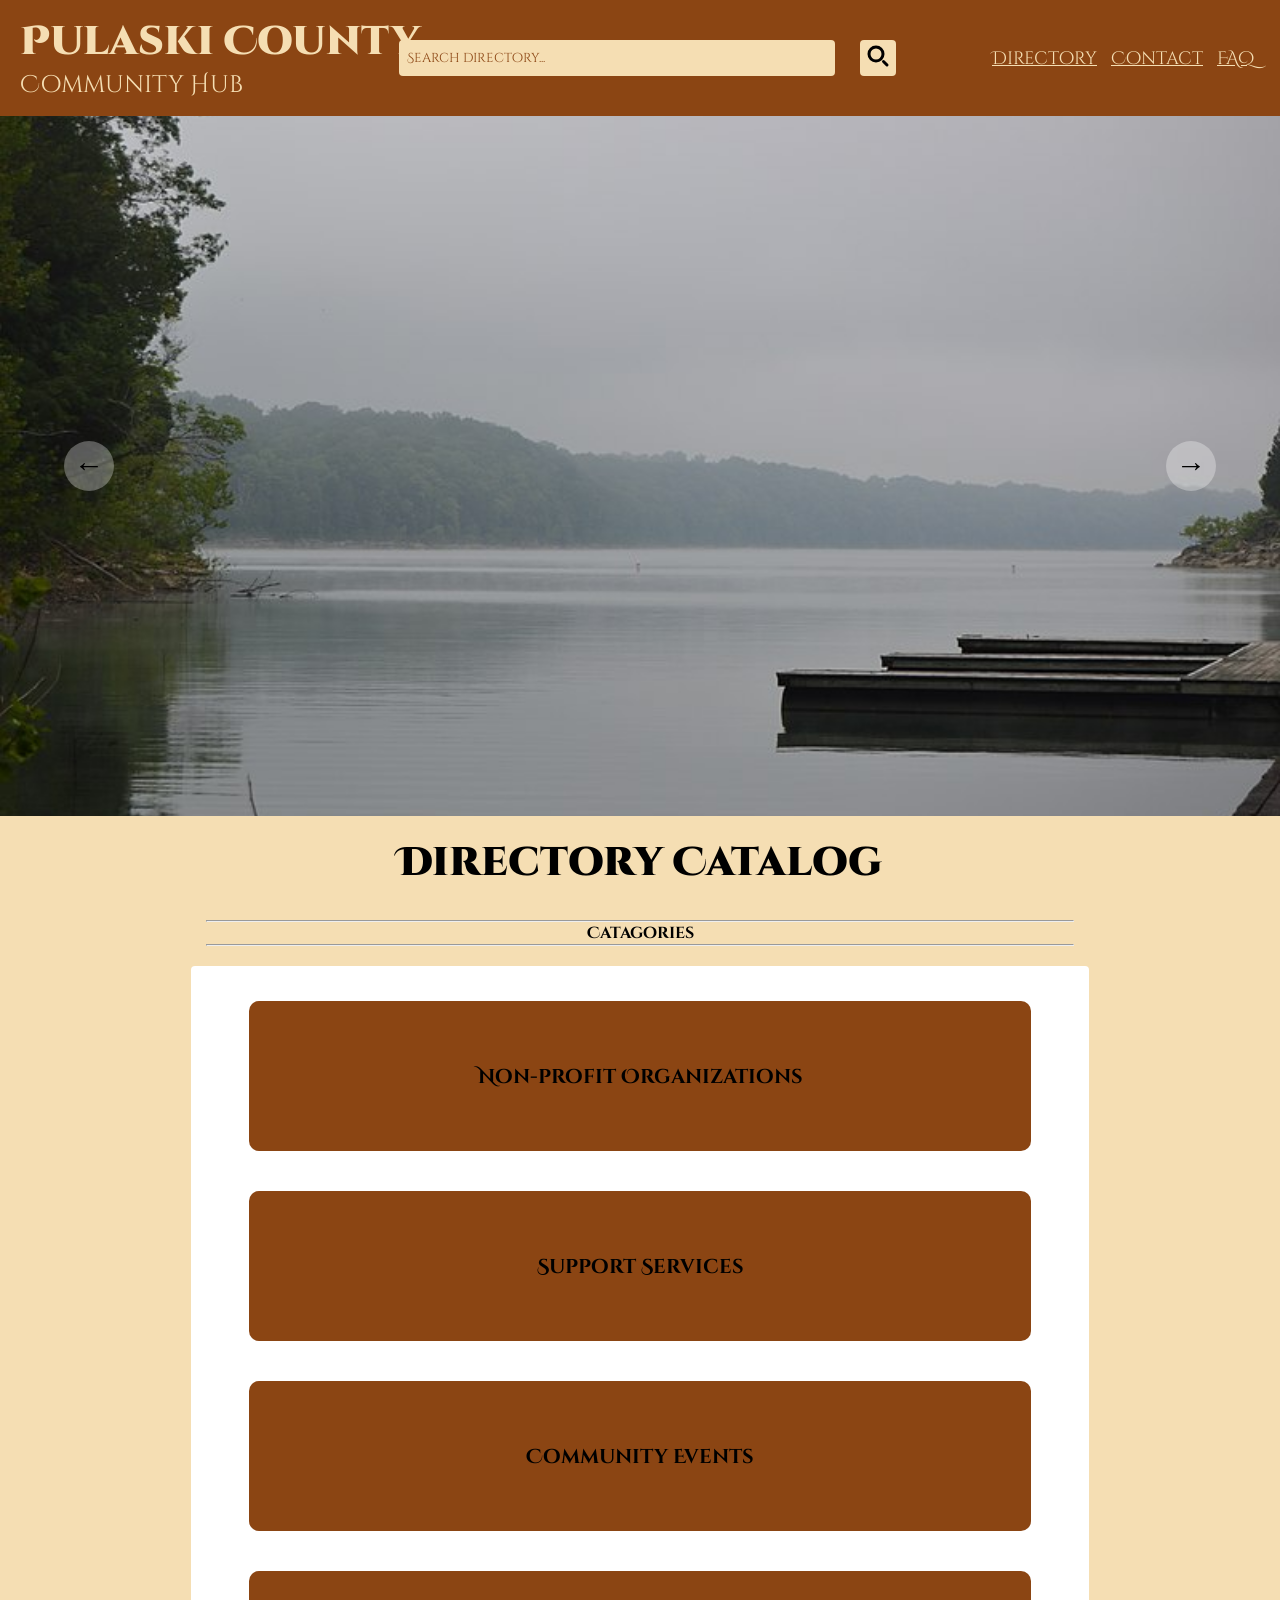
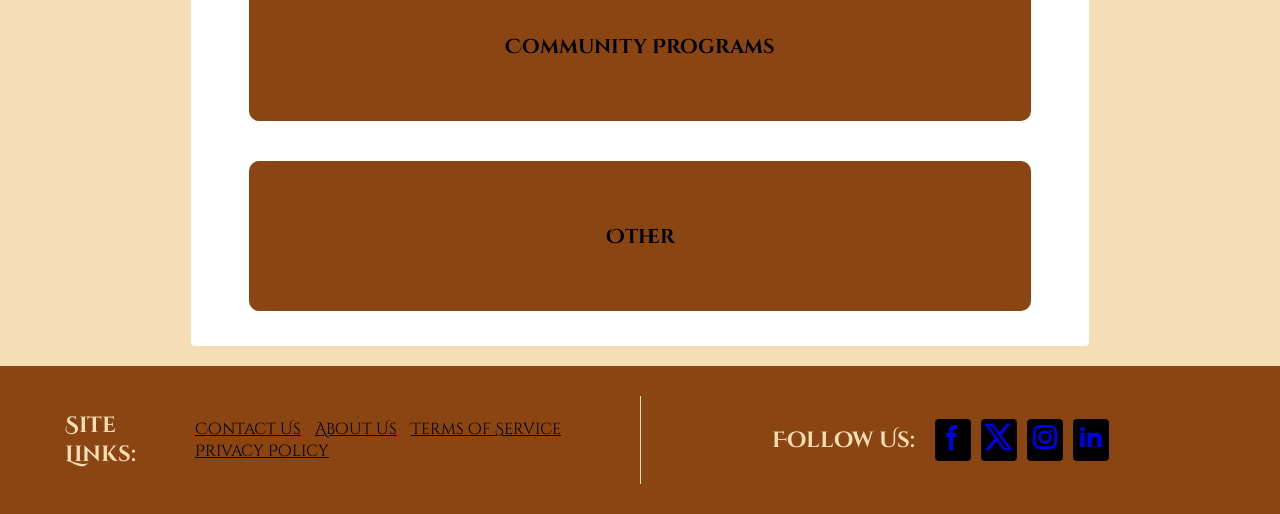
==== pages/index.html @ 7e56aafa "Fixed issue with header and footer loading Bug with social media links loading in the footer of the " ====
<!-- index.html -->

<!DOCTYPE html>

<html lang="en">
  <head>
    <meta charset="UTF-8">
    <meta name="viewport" content="width=device-width, initial-scale=1.0">
    <script defer src="/_vercel/insights/script.js"></script>
    <meta
      name="Pulaski county community hub"
      content="Resource and information hub about stories and locations in Pulaski county."
    />
    <title>Pulaski County Community Hub</title>

    <!-- Cinzel Decorative Font -->
    <link rel="preconnect" href="https://fonts.googleapis.com">
    <link rel="preconnect" href="https://fonts.gstatic.com" crossorigin>
    <link href="https://fonts.googleapis.com/css2?family=Cinzel+Decorative:wght@400;700;900&family=Libre+Baskerville:ital,wght@0,400;0,700;1,400&display=swap" rel="stylesheet">

    <link rel="stylesheet" href="../styles/header.css">
    <link rel="stylesheet" href="../styles/homepage.css">
    <link rel="stylesheet" href="../styles/footer.css">
  </head>



  <!-- content -->
  <body>
    <div id="header"></div>
    

    <!-- highlight images -->
    <div id="highlights-container">
      
      <button id="highlights-btns-left" class="highlights-btns"><strong>&#8594</strong></button>
      <img id="highlights-images" src="">
      <button id="highlights-btns-right" class="highlights-btns"><strong>&#8592</strong></button>
      <script src="../scripts/BannerRotation.js"></script>
    </div>


    <div id="directory-catalog">
      <h2 id="directory-catalog-title">Directory Catalog</h2>
      <div id="directory-catalog-subtitle-container">
        <hr>
        <h4 id="directory-catalog-subtitle">Catagories</h4>
        <hr>
      </div>
        
      <nav class="directory-catagory-nav">
        <!-- directory catagory buttons -->
        <button 
          class="directory-catagory-btns" 
          href="#" 
          style="background-image: url(assets/directory/community-empowerment.png);">
          Non-profit Organizations
        </button>
        
        <button 
          class="directory-catagory-btns" 
          href="#"
          style="background-image: url(assets/pexels-clement-couturier-546640561-32802427.jpg);">
          Support Services
        </button>

        <button 
          class="directory-catagory-btns" 
          href="#"
          style="background-image: url(assets/pexels-clement-couturier-546640561-32802427.jpg);">
          Community Events
        </button>

        <button 
          class="directory-catagory-btns" 
          href="#"
          style="background-image: url(assets/pexels-clement-couturier-546640561-32802427.jpg);">
          Community Programs
        </button>

        <button 
          class="directory-catagory-btns" 
          href="#"
          style="background-image: url(assets/pexels-clement-couturier-546640561-32802427.jpg);">
          Other
        </button>
      </nav>
    </div>
    
    <!-- footer -->
    <div id="footer"></div>
    <script type="module" src="../scripts/LoadTemplates.js"></script>
    
  </body>
</html>
---- styles/header.css ----
/*
 * header.css
 *
 * default styling for homepage header
 */


/* header defaults */
* {
  margin: 0;
  padding: 0;
  font-family: "Cinzel Decorative", serif;
}

html {
  height: 100%;
}

/* header title and subtitle */
.header-menu {
  display: flex;
  justify-content: space-between;
  align-items: center;
  padding: 15px 20px 15px 20px;
  background-color: saddlebrown;
  color: wheat;
}

#header-title {
  transition: font-weight 0.3s, font-size 0.25s;
  color: wheat;
  text-decoration: none;
  font-weight: 900;
  font-size: 40px;
}

#header-title:hover {
  font-weight: 900;
  font-size: 50px;
}

#header-subtitle {
  font-size: 24px;
  font-weight: 500;
}


/* header search bar and icon*/
.search {
  display: flex;
  justify-content: center;
  width: 40%;
  align-items: center;
  position: absolute;
  left: 50%;
  transform: translateX(-50%);
}

.search-items {
  border: none;
  height: 36px;
  width: 36px;
  border-radius: 4px;
  background-color: wheat;
}

#header-search-bar {
  transition: transform 0.25s;
  align-self: center;
  width: 85%;
  margin: auto;
  padding: 8px;
}

#header-search-bar:hover {
  transform: scale(1.1);
}

#header-search-bar:focus {
  outline-style: none;
  border: 1px solid black;
}

#header-search-bar::placeholder {
  color: saddlebrown;
}

#header-submit {
  transition: transform 0.25s;
  justify-content: flex-end;
  align-self: center;
  margin: 0px;
  margin-left: 10px;
}

#header-submit:hover {
  cursor: pointer;
  transform: scale(1.3);
}


/* additional header links */
.header-links li {
  display: inline;
  padding: 5px;
  font-size: 18px;
}

.header-links a {
  transition: font-weight 0.3s, font-size 0.25s;
  color: wheat;
}

.header-links li:hover {
  font-weight: 700;
  font-size: 20px;
}
---- styles/homepage.css ----
/*
 * header.css
 *
 * default styling for homepage body
 */


/*
 * directory catalog 
 */
#directory-catalog {
  display: flex;
  flex-direction: column;
  justify-content: center;
  align-items: center;
  background-color: wheat;
  padding: 20px;
}

#directory-catalog-title {
  color: black;
  font-weight: 900;
  font-size: 40px;
}

#directory-catalog-subtitle {
  text-align: center;
}

#directory-catalog-subtitle-container {
  display: block;
  margin: 30px 0px 20px 0px;
  width: 70%;
}

.directory-catagory-nav {
  display: flex;
  flex-direction: column;
  width: 70%;
  padding: 15px;
  justify-content: center;
  align-items: center;
  border-radius: 4px;
  background-color: white;
}

.directory-catagory-btns {
  transition: transform 0.25s, background-color 0.25s;
  display: block;
  background-color: saddlebrown;
  background-position: left;
  color: black;
  text-align: center;
  font-size: 20px;
  font-weight: 700;
  border: none;
  border-radius: 10px;
  width: 90%;
  height: 150px;
  padding: 10px;
  margin: 20px;
}

.directory-catagory-btns::before {
  filter: blur(3px);
  z-index: -1;
}

.directory-catagory-btns:hover {
  background-color: rgb(159, 89, 39);
  cursor: pointer;
  transform: scale(1.1);
}

/*
 * image highlights
 */

#highlights-container {
  display: flex;
  align-items: center;
  justify-content: center;
  position: relative;
  overflow: hidden;
  width: 100%;
  height: 700px;
  background-color: black;
}

#highlights-images {
  width: 100%;
  height: auto;
  object-fit: cover;
  transition: opacity 1s ease-in-out;
}

#highlights-images.fade {
  opacity: 0;
}


.highlights-btns {
  transition: transform 0.25s, background-color 0.25s;
  position: absolute;
  font-size: 30px;
  width: 50px;
  height: 50px;
  border-radius: 50px;
  border: none;
  background-color: rgba(255, 255, 255, 0.3);
  z-index: 10;
}

.highlights-btns:hover {
  cursor: pointer;
  transform: scale(1.2);
  background-color: rgba(255, 255, 255, 0.4);
}

#highlights-btns-left {
  right: 5%;
}

#highlights-btns-right {
  left: 5%;
}
---- styles/footer.css ----
/*
 * footer.css
 *
 * default styling for wepage footer
 */

/* footer defaults */
* {
  margin: 0;
  padding: 0;
  font-family: "Cinzel Decorative", serif;
  
}

#footer-menu {
  display: flex;
  justify-content: center;
  padding: 30px 50px 30px 50px;
  background-color: saddlebrown;
  color: wheat;
}

.footer-socials-subtitle {
  font-size: 22px;
  margin: 15px;
}

/* footer site links */
#footer-site-links {
  display: flex;
  width: 50%;
  align-items: center;
  justify-content: center;
}

#footer-links li {
  display: inline;
  padding: 5px;
  font-size: 16px;
}

#footer-links a {
  transition: font-weight 0.3s, font-size 0.25s;
  color: rgb(0, 0, 0);
}

#footer-links li:hover {
  font-weight: 700;
  font-size: 18px;
}

/* footer social links */
#footer-socials-menu {
  width: 50%;
  display: flex;
  border-left: 1px solid wheat;
  align-items: center;
  justify-content: center;
}

.footer-socials-btns {
  transition: transform 0.15s;
  padding: 2px;
  border: none;
  border-radius: 4px;
  background-color: rgb(0, 0, 0);
  margin: 5px;
}

.footer-socials-btns:hover {
  cursor: pointer;
  transform: scale(1.2);
}
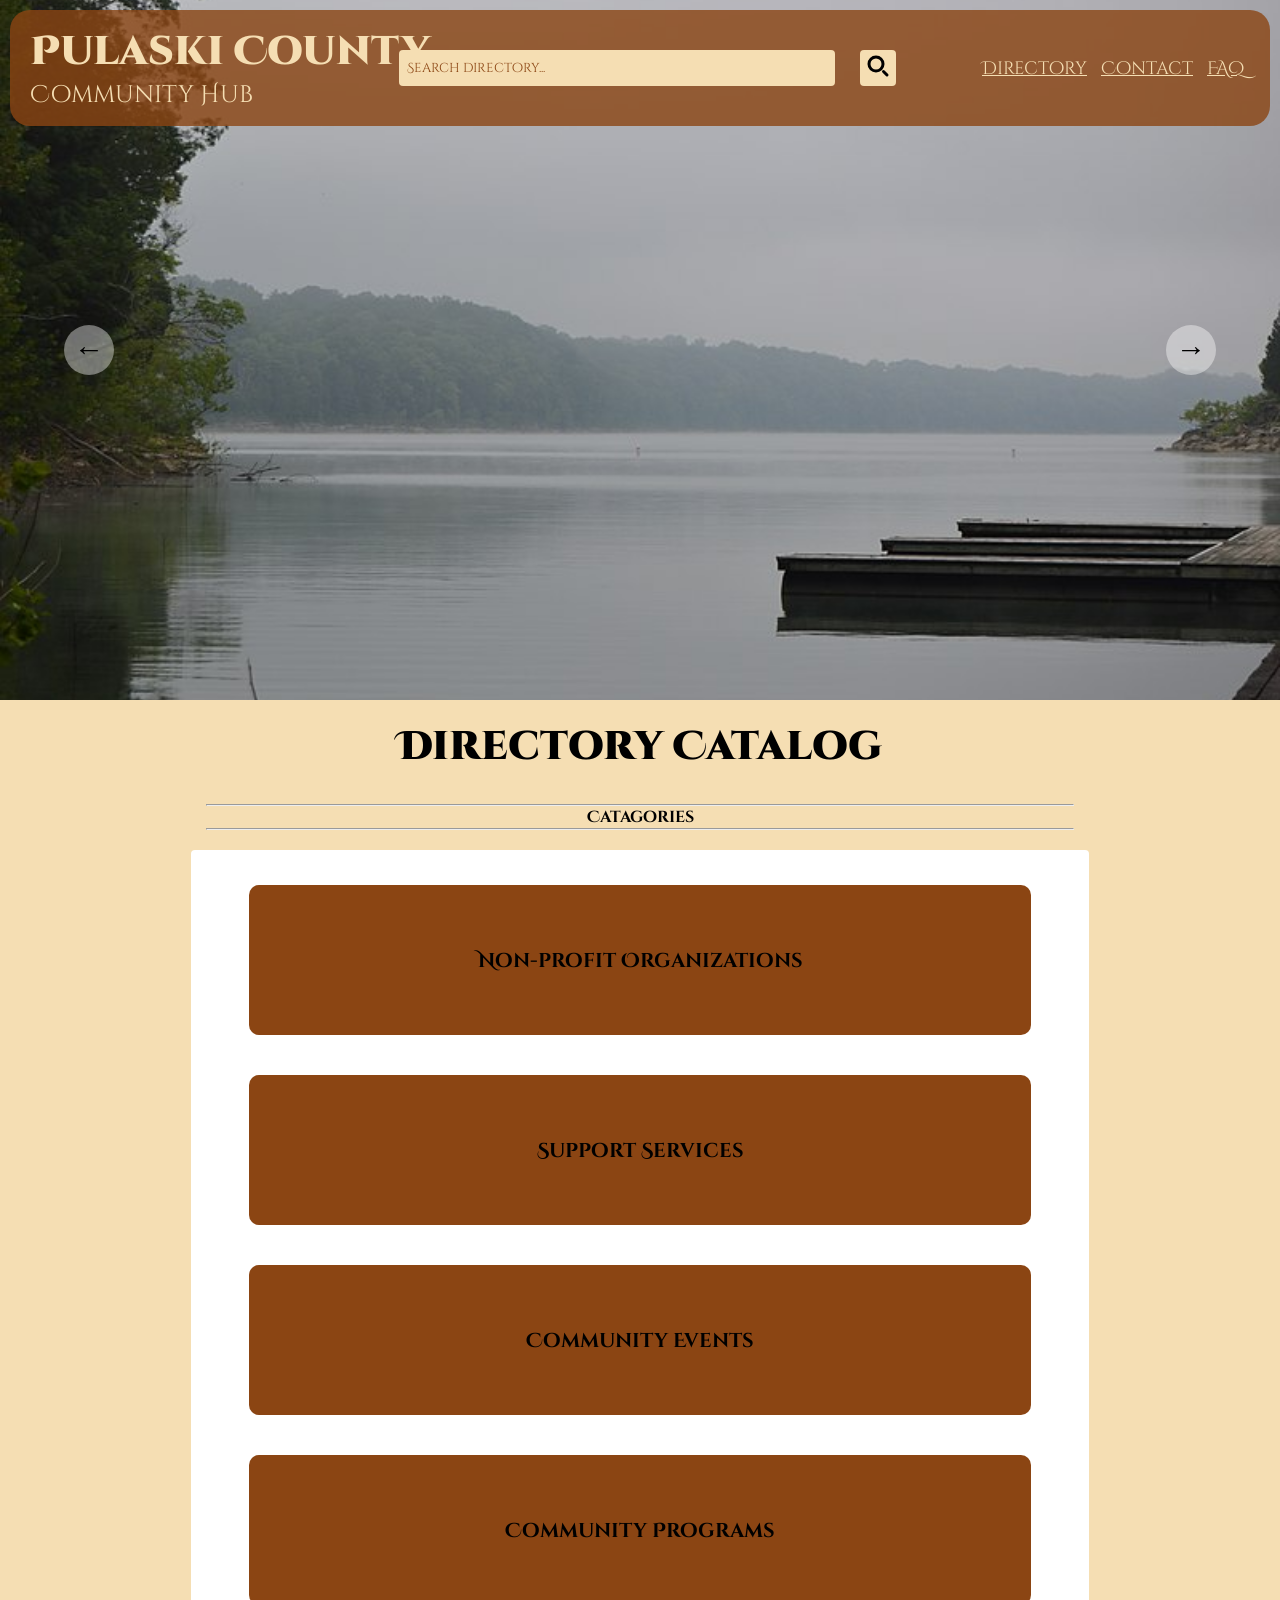
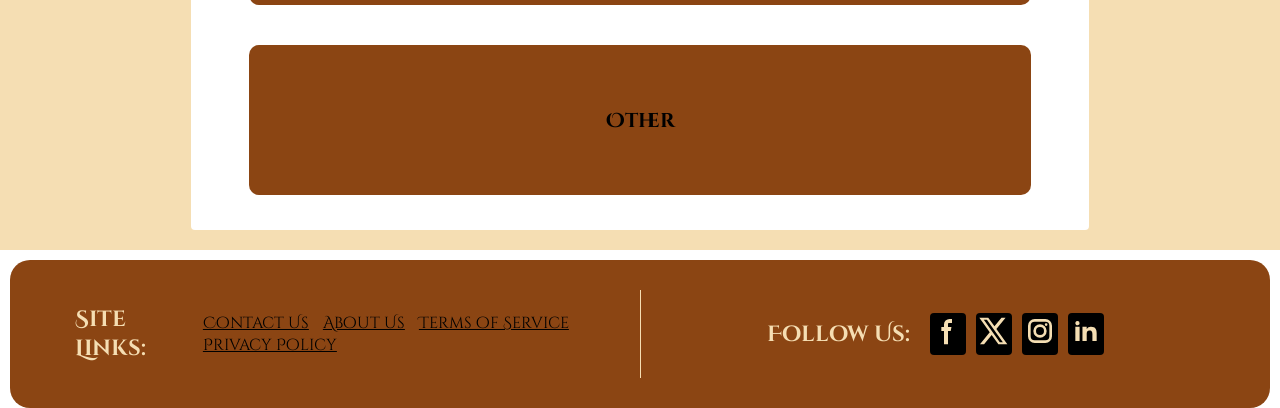
==== commit 617a1118: "Updated header and FAQ page" ====
--- a/pages/index.html
+++ b/pages/index.html
@@ -17,22 +17,22 @@
     <link rel="preconnect" href="https://fonts.googleapis.com">
     <link rel="preconnect" href="https://fonts.gstatic.com" crossorigin>
     <link href="https://fonts.googleapis.com/css2?family=Cinzel+Decorative:wght@400;700;900&family=Libre+Baskerville:ital,wght@0,400;0,700;1,400&display=swap" rel="stylesheet">
-
-    <link rel="stylesheet" href="../styles/header.css">
+    
     <link rel="stylesheet" href="../styles/homepage.css">
-    <link rel="stylesheet" href="../styles/footer.css">
+    
   </head>
 
 
 
   <!-- content -->
-  <body>
+  <body id="homepage">
     <div id="header"></div>
+    
     
 
     <!-- highlight images -->
     <div id="highlights-container">
-      
+    <script src="/scripts/headerHide.js"></script> 
       <button id="highlights-btns-left" class="highlights-btns"><strong>&#8594</strong></button>
       <img id="highlights-images" src="">
       <button id="highlights-btns-right" class="highlights-btns"><strong>&#8592</strong></button>
--- a/styles/homepage.css
+++ b/styles/homepage.css
@@ -4,6 +4,18 @@
  * default styling for homepage body
  */
 
+body#homepage #header {
+  transition: transform 0.4s ease;
+  position: fixed;
+  top: 0;
+  left: 0;
+  right: 0;
+  z-index: 1;
+}
+
+body#homepage #header.hide {
+  transform: translateY(-100%);
+}
 
 /*
  * directory catalog 
@@ -107,14 +119,14 @@
   height: 50px;
   border-radius: 50px;
   border: none;
-  background-color: rgba(255, 255, 255, 0.3);
+  background-color: rgba(255, 255, 255, 0.4);
   z-index: 10;
 }
 
 .highlights-btns:hover {
   cursor: pointer;
   transform: scale(1.2);
-  background-color: rgba(255, 255, 255, 0.4);
+  background-color: rgba(255, 255, 255, 0.6);
 }
 
 #highlights-btns-left {
